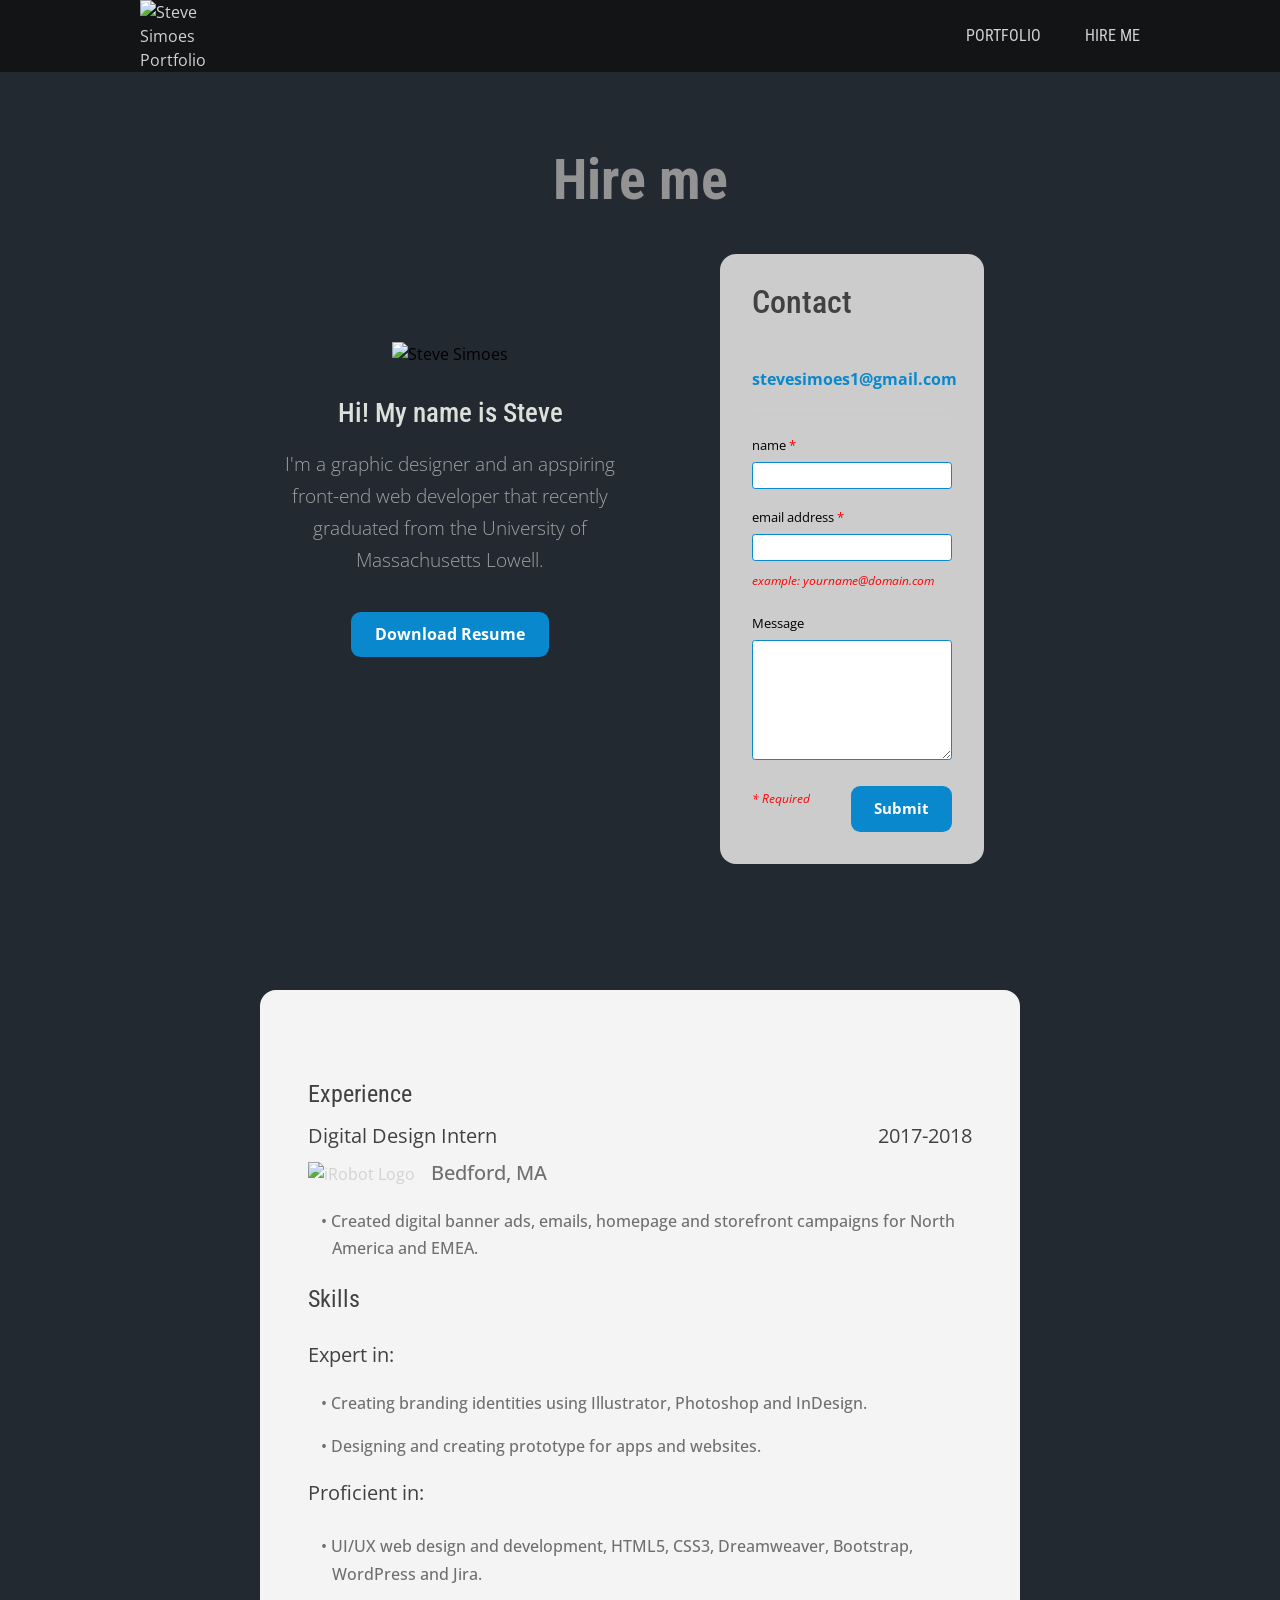
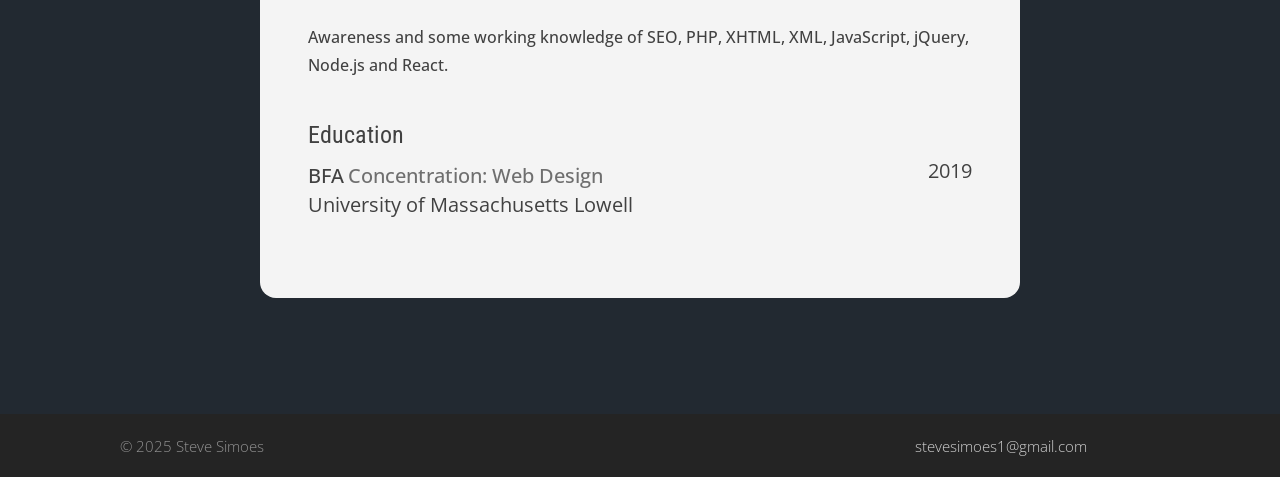
==== hire-me.html @ e7fb8ca9 "Initial portfolio version" ====
<!doctype html>
	<html lang="en">

	<head>
	  <meta name="viewport" content="width=device-width, initial-scale=1, maximum-scale=1">
	  <meta http-equiv="Content-Type" content="text/html; charset=utf-8" />
	  <meta name="description" content="Steve Simoes is an aspiring Graphic Design student at UMass Lowell in eastern Massachusetts. He is available for hire, take a look at his resume." />
	  <meta name="keywords" content="steve simoes, steve simeos, steve simose, steven simeos, steven simose, steven simoes, stephen simoes, stephen simeos, stephen simose, uml, umass lowell, university of massachusetts lowell, graphic designer, artist, coder, web design, web developer, designer resume, design skills" />
	  <title>steve simoes portfolio site | contact</title>
	  <script type="text/javascript" src="https://ajax.googleapis.com/ajax/libs/jquery/1.8.3/jquery.min.js"></script>
	  <script src="https://ajax.googleapis.com/ajax/libs/jqueryui/1.10.0/jquery-ui.min.js"></script>
	  <script type="text/javascript" src="js/lightbox.js"></script>
	  <script type="text/javascript" src="js/jquery.validate.min.js"></script>
	  <script type="text/javascript" src="js/additional-methods.min.js"></script>
	  <script type="text/javascript" src="js/scripts.js"></script>
	  <link rel="stylesheet" type="text/css" href="https://fonts.googleapis.com/css?family=Roboto+Condensed:400,700">
	  <link rel="stylesheet" type="text/css" href="https://fonts.googleapis.com/css?family=Open+Sans:400,300,600">
	  <link href="css/base.css" media="all" rel="stylesheet" />
	  <link rel="shortcut icon" href="favicon.ico" />
	</head>

	<body class="container">
	  <div id="page-wrapper">
	    <header>
	      <div class="row">
	        <a href="index.html" class="logo"><img src="images/steve-simoes-logo.png" alt="Steve Simoes Portfolio" title="Steve Simoes Portfolio" /></a>
	        <nav class="bar">
	          <ul>
	            <li class="item1"><a href="code.html">portfolio</a>
	              <ul>
	                <li><a href="code.html">code</a></li>
	                <li><a href="design.html">design</a></li>
	                <li><a href="video.html">video</a></li>
	              </ul>
	            </li>
	            <li class="item2"><a href="hire-me.html">hire me</a></li>
	          </ul>
	        </nav>
	      </div>
	    </header>
	    <main role="main">
	      <section class="hire-me">
	        <h1>Hire me</h1>
	        <div class="hire-me-grid">
	          <div class="about">
	            <img src="images/steve-simoes.png" alt="Steve Simoes" title="Steve Simoes" />
	            <h2>Hi! My name is Steve</h2>
	            <p>I'm a graphic designer and an apspiring front-end web developer that recently graduated from the University of Massachusetts Lowell.</p>
	            <a href="resume-steve-simoes.pdf" target="_blank" class="resumeLink">Download Resume</a>
	          </div>
	          <div class="resume">
	            <h3>Experience</h3>
	            <span class="job-title">Digital Design Intern</span>
	            <span class="year">2017-2018</span><br>
	            <span><a href="index.html" class="iRobot-logo"><img src="images/iRobot_Logo_Green.png" alt="iRobot Logo" /></a></span>
	            <span class="work">Bedford, MA</span>
	            <span>
	              <p>• Created digital banner ads, emails, homepage and storefront campaigns for North America and EMEA.</p>
	            </span>
	            <h3>Skills</h3>
	            <h4>Expert in:</h4>
	            <span class="skills-expert">
	              <p> • Creating branding identities using Illustrator, Photoshop and InDesign.</p>
	              <p>• Designing and creating prototype for apps and websites.</p>
	            </span>
	            <h4>Proficient in:</h4>
	            <span class="skills-proficient">
	              <p> • UI/UX web design and development, HTML5, CSS3, Dreamweaver, Bootstrap, WordPress and Jira.</p><br>
	              <h5>Awareness and some working knowledge of SEO, PHP, XHTML, XML, JavaScript, jQuery, Node.js and React.</h5>
	            </span>
	            <h3>Education</h3>
	            <span class="bfa">BFA</span> <span class="bfa-type">Concentration: Web Design</span>
	            <span class="grad-year">2019</span><br>
	            <span class="school">University of Massachusetts Lowell</span>
	          </div>
	          <div class="form">
	            <h2>Contact</h2>
	            <ul class="social">
	              <li><a href="https://www.linkedin.com/pub/steve-simoes/92/4b0/824" target="_blank" class="linkedin-icon">linkedin</a></li>
	              <li><a href="https://github.com/stevesimoes" target="_blank" class="github-icon">github</a></li>
	            </ul>
	            <a href="mailto:stevesimoes1@gmail.com" class="email-link">stevesimoes1@gmail.com</a><br>
	            <hr>
	            <p class="success">This is the success message placeholder</p>
	            <p class="error">This is the error message placeholder</p>
	            <form action="hire-me-email.php" name="applicationForm" id="applicationForm" method="post">
	              <input type="hidden" value="standard" name="formType" />
	              <table class="contactForm">
	                <tr>
	                  <td><label for="name">name <span>*</span></label>
	                    <input type="text" class="required" name="name" /></td>
	                </tr>
	                <tr>
	                  <td><label for="emailAddress">email address <span>*</span></label>
	                    <input type="text" class="required email" name="emailAddress" />
	                    <span class="example">example: yourname@domain.com</span></td>
	                </tr>
	                <tr>
	                  <td><label for="message">Message</label>
	                    <textarea name="message"></textarea></td>
	                </tr>
	                <tr>
	                  <td class="leftCol"><span class="required">* Required</span>
	                    <a href="javascript:void(0)" class="submitLink submitBtn">Submit</a></td>
	                </tr>
	              </table>
	              <script type="text/javascript">
	                var qs = queryString('fail');
	                if (qs == "totalfail") {
	                  $('p.error').html('Sorry there was an error while sending you message, please contact <a href="mailto:designer@stevesimoes.com">designer@stevesimoes.com</a>.').show();
	                }
	                if (qs == "success") {
	                  $('p.success').html('Your email has been sent. I will respond within a few days.').show();
	                  $('form').hide();
	                }
	                //alert(qs.get(name[, default_value]));

	                $('#applicationForm').keypress(function(event) {
	                  $('p.error').hide();
	                  if (event.keyCode == '13') {
	                    if ($("#applicationForm").valid()) {
	                      document.doSubmit = function() {
	                        document.applicationForm.submit();
	                      }
	                      setTimeout("document.doSubmit();", 50);
	                    }
	                  }
	                });
	                $("#applicationForm").validate();
	                $('a.submitBtn').click(function() {
	                  $('p.error').hide();
	                  if ($("#applicationForm").valid()) {
	                    document.doSubmit = function() {
	                      document.applicationForm.submit();
	                    }
	                    setTimeout("document.doSubmit();", 50);
	                  }
	                });

	              </script>
	            </form>
	          </div>
	        </div>
	      </section>
	    </main>
	    <footer>
	      <div class="footer-row">
	        <p class="copyright">&copy; 2025 Steve Simoes </p>
	        <p class="email">
	          <a href="mailto:stevesimoes1@gmail.com">stevesimoes1@gmail.com</a>
	        </p>
	        <ul class="social">
	          <li><a href="https://www.linkedin.com/pub/steve-simoes/92/4b0/824" target="_blank" class="linkedin-icon">linkedin</a></li>
	          <li><a href="https://github.com/stevesimoes" target="_blank" class="github-icon">github</a></li>
	        </ul>
	      </div>
	    </footer>
	  </div>
	</body>

	</html>
---- css/base.css ----
/* http://meyerweb.com/eric/tools/css/reset/ 
   v2.0 | 20110126
   License: none (public domain)
*/
html,
body,
div,
span,
applet,
object,
iframe,
h1,
h2,
h3,
h4,
h5,
h6,
p,
blockquote,
pre,
a,
abbr,
acronym,
address,
big,
cite,
code,
del,
dfn,
em,
img,
ins,
kbd,
q,
s,
samp,
small,
strike,
strong,
sub,
sup,
tt,
var,
b,
u,
i,
center,
dl,
dt,
dd,
ol,
ul,
li,
fieldset,
form,
label,
legend,
table,
caption,
tbody,
tfoot,
thead,
tr,
th,
td,
article,
aside,
canvas,
details,
embed,
figure,
figcaption,
footer,
header,
hgroup,
menu,
nav,
output,
ruby,
section,
summary,
time,
mark,
audio,
video {
  margin: 0;
  padding: 0;
  border: 0;
  font-size: 16px;
  font: inherit;
  vertical-align: baseline;
}

/*The Box Model*/
html {
  box-sizing: border-box;
}

*,
*::before,
*::after {
  box-sizing: inherit;
}

/* HTML5 display-role reset for older browsers */
article,
aside,
details,
figcaption,
figure,
footer,
header,
hgroup,
menu,
nav,
section {
  display: block;
}

body {
  line-height: 1.5em;
}

ol,
ul {
  list-style: none;
}

blockquote,
q {
  quotes: none;
}

blockquote:before,
blockquote:after,
q:before,
q:after {
  content: '';
  content: none;
}

table {
  border-collapse: collapse;
  border-spacing: 0;
}

html {
  background-color: #222931;
}

/*-----
	The End of Clearfix
-----*/
.container {
  display: flow-root;
}

/*
-----
	color Styles
-----

h1 blue-green: #1cb78d;
h1 orange: #f08d49
ul ul bg= #1d1e21
grid bg= #1d1e21
header= #131416
lightgrey H1= #d2d2d2
green= #367156
new footer= #242424
med grey h2 #414141
lightgrey2= #f4f4f4
blue= #0a88cd
form bg grey= #ccc
color: #1cb78d
*/

/*
-----
	Base Styles
-----
*/


body {
  font-family: 'Open Sans', sans-serif;
  text-align: left;
  width: 100%;
  /*    overflow: auto;*/
  /*overflow-x:hidden; */
}

div#page-wrapper {
  position: relative;
  /*    min-height: 100vh;*/
  text-align: left;
  max-width: 100%;
}

h1 {
  font-family: 'Roboto Condensed', Arial, Helvetica, sans-serif;
  font-weight: 700;
  font-size: 3.5em;
  margin-bottom: .75em;
  text-align: center;
  color: #939393;
}
/*font: bold calc(.025 * (100vw)) 'Arial', sans-serif;*/

h1.title-intro {
  font-family: 'Roboto Condensed', Arial, Helvetica, sans-serif;
  font-weight: 500;
  font-size: 3.5em;
  margin-bottom: .75em;
  text-align: center;
  color: #939393;
}
h2 {
  font-family: 'Roboto Condensed', Arial, Helvetica, sans-serif;
  font-weight: 500;
  font-size: 1.7em;
  line-height: 1.5em;
  color: #242424;
}

h3 {
  font-family: 'Roboto Condensed', Arial, Helvetica, sans-serif;
  font-size: 1.5em;
  line-height: 2em;
  color: #222931;
  font-weight: 400;
}

h4 {
  color: #414141;
  font-size: 1.25em;
  padding-top: 1em;
  margin-bottom: 1em;
}

h5 {
  color: #414141;
  font-size: 1em;
  font-weight: 500;
  padding: 0 0 2em 0em;
  line-height: 1.7em;
}

h6 {
  font-size: .75em;
}

hr {
  border-color: white;
  opacity: 0.05;
  height: 1px;
  margin-bottom: 1em;
  width: 100%;
}

p {
  font-family: 'Open Sans', sans-serif;
  font-weight: 300;
  font-size: .95em;
  line-height: 1.7em;
  margin: .8em 0;
  color: #717171;
}


/*-----------Carousel-Copy----------*/

.copy h3 {
  color: #fff;
  line-height: 1.5em;
  margin-bottom: .8em;
}

.copy p {
  color: #ebebeb;
  font-weight: 700;
  line-height: 1.8em;
}

/*-----------RESUME----------*/

span.year {
  font-weight: 400;
  color: #414141;
  font-size: 1.25em;
  float: right;
}

.grad-year {
  font-weight: 400;
  color: #414141;
  font-size: 1.25em;
  display: inline-block;
  float: right;
}

.resume span.school {
  color: #414141;
  font-size: 1.25em;
}

.resume span.bfa {
  color: #414141;
  font-size: 1.25em;
  line-height: 1.7em;
  font-weight: 500;
}

.resume span.bfa-type {
  color: #6f6f6f;
  font-size: 1.25em;
  font-weight: 500;
}

span.loc {
  float: right;
  font-size: 18px;
  line-height: 1.6em;
  margin-bottom: 20px;
}

p.success {
  color: #414141;
  display: none;
}

p.error {
  color: #F00;
  display: none;
}

label.error {
  color: #F00;
  margin-bottom: .9em;
  margin-top: -.5em;
}

a {
  color: #d2d2d2;
  text-decoration: none;
}

a:hover {
  color: #414141;
}

table tr td {
  font-size: .8em;
}

label {
  display: block;
  margin-bottom: .4em;
}

label span,
span.required {
  color: #F00;
}

input {
  font-family: Arial, Helvetica, sans-serif;
  font-size: 1em;
  width: 200px;
  padding: .4em;
  color: #777;
  border-radius: .25em;
  border: solid 1px #0a88cd;
  margin-bottom: 1.2em;
}

select {
  font-family: Arial, Helvetica, sans-serif;
  font-size: 1em;
  width: 200px;
  color: #777;
  border-radius: .25em;
  border: solid 1px #0a88cd;
  margin-bottom: 1.5em;
}

textarea {
  font-family: Arial, Helvetica, sans-serif;
  font-size: 1em;
  padding: .25em;
  width: 200px;
  height: 120px;
  color: #777;
  border-radius: .25em;
  border: solid 1px #0a88cd;
  margin-bottom: 1.5em;
}

input.error,
select.error,
textarea.error {
  border: solid 1px #F00;
}

b,
strong {
  font-weight: bold;
}

i,
em {
  font-style: italic;
}

/*-----
	Structure
-----*/
/*
main {
    position: relative;
    min-height: 100vh;
    max-width: 100%;
    margin: 0 auto;
}
*/


/*-----
	Design Tiles
-----*/
section.design {
  margin: 6em auto 6em auto;
  padding: 0 1em;
  text-align: center;
  max-width: 816px;
}

.tiles {
  display: grid;
  grid-gap: 1em;
  grid-template-columns: repeat(4, auto);
  grid-template-rows: repeat(4, auto);
  padding: 0 1em;
  text-align: center;
}

.design-tile {
  max-height: 180px;
  max-width: 180px;
}

.design-tile img {
  border-radius: 1em;
}

/*-----
	Header
-----*/
header {
  position: sticky;
  background-color: #131416;
  top: 0;
  z-index: 500;
  max-width: 100%;
  align-items: center;
}

div.row {
  display: flex;
  justify-content: space-between;
  flex-direction: row;
  margin: 0 auto;
  max-width: 1040px;
  background-color: #131416;
}

a.logo {
  margin-left: 1.25em;
  height: 70px;
  width: 54px;
}

header ul li {
  display: inline-flex;
  font-family: 'Roboto Condensed', sans-serif;
  font-size: 1em;
}

header ul li:first-child a {
  padding: 1.5em 1.25em;
  text-transform: uppercase;
}

header ul li:last-child a {
  padding: 1.5em 1.25em;
  text-transform: uppercase;
}
header ul li.item1 ul li a {
	padding: .5em 1.25em;
}

header ul li.selected a {
  color: #ebebeb;
  font-weight: 700;
}

header ul li a:hover {
  color: #414141;
  text-decoration: none;
}

header ul li ul {
  position: absolute;
  margin-top: 0;
  background-color: #1d1e21;
  border-top: none;
  display: none;
}

header ul li:hover ul {
  position: absolute;
  top: 70px;
  display: block;
  z-index: 100;
  color: #414141;
}

header ul li ul li {
  display: flex;
  border-top: 1px solid #2a2a2a;
  width: 110px;
  font-size: .9em;
}

header ul li ul li a:hover {
  color: #414141;
}

header ul li ul li.selected a {
  color: #367156;

}

/*-----
	Footer
-----*/
footer {
  position: relative;
  bottom: 0;
  width: 100%;
  padding: 1.25em 1.25em 0 1.25em;
  background-color: #242424;
  z-index: 500;
}

.footer-row {
  display: flex;
  flex-direction: row;
  justify-content: space-between;
  margin: 0 auto;
  max-width: 1040px;
}

footer p {
  color: #939393;
  font-family: 'Open Sans', sans-serif;
  font-weight: 300;
  line-height: 1.6em;
  margin-bottom: 1.25em;
  margin-top: 0;
}

p.copyright {
  flex: 1 0 auto;
}

p.email {
  padding-right: 1em;
}

footer ul.social {
  display: inline-flex;
}

a.linkedin-icon {
  background: left top no-repeat url(images/social-icon-sprite.png);
  width: 25px;
  height: 25px;
  display: inline-flex;
  text-indent: -9000em;
  margin-right: .5em
}

a.github-icon {
  background: right top no-repeat url(images/social-icon-sprite.png);
  width: 25px;
  height: 25px;
  display: inline-flex;
  text-indent: -9000em;
}

a.linkedin-icon:hover {
  background-position: left -25px;
}

a.github-icon:hover {
  background-position: right -25px;
}


/*----------------Hero Intro----------------*/


/*------------Carousel---------------*/

section.carousel {
  background-color: #20b0ab;
  padding: 14em 0;
  max-width: 100%;
}

div.banner {
  position: relative;
  margin: 0 auto;
  max-width: 1040px;
  height: 400px;
  overflow: hidden;
  margin-bottom: 4em;
}

div.banner div.slideWrapper {
  position: relative;
  width: 1040px;
  height: 400px;
  overflow: hidden;
}

div.banner div.slideWrapper div.slides {
  height: 400px;
  /*- always start with showing the second slide by moving them back the width of 1 slide -*/
  left: -1040px;
  overflow: hidden;
  position: relative;
  /*- number of slides multiplied by the width of the slide -*/
  width: 3120px;
}

div.banner div.item {
  float: left;
  position: relative;
  width: 1040px;
}

div.copy {
  margin-left: 56px;
  width: 330px;
  padding-right: 30px;
  height: 400px;
  float: left;
  padding-top: 12%;
}

div.image img {
  height: 400px;
  width: 600px;
}

a.previousBtn,
a.nextBtn {
  display: block;
  position: absolute;
  width: 30px;
  height: 60px;
  text-indent: -9000em;
  outline: none;
}

a.previousBtn {
  left: 0;
  top: 190px;
  background: left top no-repeat url(images/prevBtn.png);
  z-index: 100;
}

a.nextBtn {
  right: 0px;
  top: 190px;
  background: left top no-repeat url(images/nextBtn.png);
  z-index: 100;
}


/*----------------Recent-Work-Callouts----------------*/
.recent-work h2 {
  color: #d2d2d2;
}

section.recent-work {
  margin: 6em auto 6em auto;
  max-width: 1000px;
  padding: 0 1em;
  text-align: center;
}

div.callout-flex {
  width: 100%;
  display: flex;
  flex-wrap: nowrap;
  flex-direction: row;
  margin-top: 2em;
}

div.callout {
  padding: 1em;
}

.callout-image {
  max-width: 100%;
  border-radius: 1em;
}

.callout img {
  border-radius: 1.5em;
  display: inline-block;
  margin: 0 auto;
}

/*----------------Callouts Code Page----------------*/


section.code {
  margin: 6em auto 6em auto;
  max-width: 550px;
  padding: 0 1em;
  text-align: center;
}

div.code-grid {
  display: grid;
  grid-auto-flow: row;
  grid-template-columns: 1fr;
  max-width: 550px;
  padding: 2em 4em;
  background-color: #1d1e21;
  margin: 0 auto;
}

div.code-example {
  margin-top: 2em;
  max-width: 100%;
}

div.code-example img {
  max-width: 400px;
  width: 100%;
}

.code-text {
  padding-top: 2em;
  text-align: left;
  margin-bottom: 2em;
  max-width: 500px;
}

/*-----Video-Section-------*/

section.video {
  margin: 6em auto 6em auto;
  padding: 0 1em;
  text-align: center;
}

.video-grid {
  display: grid;
  grid-template-columns: 1fr;
  grid-auto-flow: row;
  max-width: 500px;
/*  padding: 2em 0;*/
  background-color: #1d1e21;
  margin: 0 auto 5vw auto;
  padding: 4em 1em 5em;
}

.video-text h2 {
  color: #d2d2d2;
}

.video-grid video {

  max-width: 100%;
  margin: 0 auto;
}

.video-grid hr {
  border-color: white;
  opacity: 5%;
  height: 1px;
  width: 100%;
  margin-bottom: 3.5em;
}

.video-text {
  text-align: left;
  margin: 2em auto;
  max-width: 400px;
}


/*-- Hire Me --*/

section.hire-me {
  margin: 6em auto 6em auto;
  padding: 0 1em;
  text-align: center;
}

div.hire-me-grid {
  display: grid;
  grid-template-columns: 1fr 1fr;
  grid-template-rows: 480px 6em;
  margin: 0 auto;
  max-width: 800px;
  padding: 1.25em;
}

div.about {
  grid-column-start: 1;
  grid-row-end: 2;
  grid-row-start: 1;
  text-align: center;
  min-width: 200px;
  align-content: center;
}

.about img {
  max-width: 100%;
  max-height: 100%;
}

div.about h2 {
  color: #dbe1da;
  padding: 1em 0 0 0
}

div.about p {
  color: #a2a2a2;
  margin-bottom: 2.5em;
  font-size: 1.17em;
}

a.submitBtn {

  display: inline;
  float: right;
  text-align: center;
  background-color: #0a88cd;
  padding: .7em 1.5em;
  border-radius: .6em;
  color: #fff;
  font-weight: bold;
  font-size: 1.2em;
  font-family: 'Open Sans', sans-serif;
}

a.submitBtn:hover {
  background-color: #096b96;
}

a.resumeLink {
  text-align: center;
  background-color: #0a88cd;
  padding: .7em 1.5em;
  border-radius: .6em;
  color: #fff;
  font-weight: bold;
  font-size: 1em;
  font-family: 'Open Sans', sans-serif;
}

a.resumeLink:hover {
  background-color: #096b96;

}

div.resume {
  margin-top: 10em;
  background-color: #f4f4f4;
  grid-column-start: 1;
  grid-column-end: 3;
  grid-row-start: 3;
  text-align: left;
  padding: 5em 3em;
  max-width: 800px;
  border-radius: 1em;
}

.resume h3 {
  margin-bottom: 0;
  color: #414141;
}

span.job-title,
span.year {
  color: #414141;
  font-size: 1.25em;
  line-height: 1.8em;
}

.resume p {
  color: #6f6f6f;
  font-size: 1em;
  font-weight: 500;
}

.resume span p,
resume p strong {
  line-height: 1.7em;
  padding-left: 1.5em;
  text-indent: -.7em;
}

.resume h4:last-of-type {
  color: #414141;
  font-size: 1.25em;
  padding-top: 1em;
  margin-bottom: 0;
}

.resume .skills-expert p {
  padding-left: 1.5em;
  width: 100%;
  margin-bottom: 0;
  padding-top: .2em;
}

.resume .skills-proficient p {
  line-height: 1.7em;
  padding-top: 1em;
  padding-left: 1.5em;
  width: 100%;
}

span.work {
  color: #6f6f6f;
  font-size: 1.25em;
  font-weight: 500;
  padding-bottom: .5em;
  display: inline-block
}

span.year {
  font-weight: 400;
}

.iRobot-logo img {
  padding: .5em .75em 0 0;
}

div.form a.email-link {
  color: #0a88cd;
  font-weight: bold;
  display: block;
  text-align: center;
  padding-top: .5em;
  font-family: 'Open Sans', sans-serif;
}

a.email-link:hover {
  color: #414141;

}

div.form h2 {
  display: block;
  text-align: left;
  font-size: 2em;
  margin-bottom: 0;
  color: #414141;
}

div.form hr {
  border-color: white;
  opacity: 5%;
  height: 1px;
  width: 100%;
  margin: 0 0 1em 0;
}

div.form {
  margin-left: 5em;
  grid-column-start: 2;
  grid-column-end: 3;
  grid-row-start: 1;
  grid-row-end: 3;
  text-align: left;
  padding: 1.5em 2em 2em 2em;
  background-color: #ccc;
  max-width: 264px;
  border-radius: 1em;
  height: min-content;


}

.form .social {
  margin: .5em 0 0 0;

}

.form ul.social li {
  left: 1em;
  bottom: .5em;
  display: inline-block;
  width: 2em;
  margin: auto;
}


span.example,
span.required {
  color: #F00;
  font-size: .9em;
  font-style: italic;
  display: block;
  margin-bottom: 1.5em;
  margin-top: -.6em;
}

span.required {
  color: #F00;
  display: inline;
}



/*-----
	Lightbox
	-----*/
#lightboxOverlay {
  position: absolute;
  top: 0;
  left: 0;
  z-index: 9999;
  background-color: black;
  filter: progid:DXImageTransform.Microsoft.Alpha(Opacity=85);
  opacity: 0.85;
  display: none;
}

#lightbox {
  position: absolute;
  left: 0;
  width: 100%;
  z-index: 10000;
  text-align: center;
  line-height: 0;
  font-family: "lucida grande", tahoma, verdana, arial, sans-serif;
  font-weight: normal;
}

#lightbox img {
  width: auto;
  height: auto;
}

#lightbox a img {
  border: none;
}

.lb-outerContainer {
  position: relative;
  background-color: white;
  width: 250px;
  height: 250px;
  margin: 0 auto;
  -webkit-border-radius: 4px;
  -moz-border-radius: 4px;
  -ms-border-radius: 4px;
  -o-border-radius: 4px;
  border-radius: 4px;
}

.lb-outerContainer:after {
  content: "";
  display: table;
  clear: both;
}

.lb-container {
  padding: .7em;
}

.lb-loader {
  position: absolute;
  top: 40%;
  left: 0%;
  height: 25%;
  width: 100%;
  text-align: center;
  line-height: 0;
}

.lb-nav {
  position: absolute;
  top: 0;
  left: 0;
  height: 100%;
  width: 100%;
  z-index: 10;
}

.lb-container > .nav {
  left: 0;
}

.lb-nav a {
  outline: none;
}

.lb-prev,
.lb-next {
  width: 49%;
  height: 100%;
  background-image: url("[data-uri]");
  /* Trick IE into showing hover */
  display: block;
}

.lb-prev {
  left: 0;
  float: left;
}

.lb-next {
  right: 0;
  float: right;
}

.lb-prev:hover {
  cursor: pointer;
  background: url(images/prev.png) left 48% no-repeat;
}

.lb-next:hover {
  cursor: pointer;
  background: url(images/next.png) right 48% no-repeat;
}

.lb-dataContainer {
  margin: 0 auto;
  padding-top: 5px;
  width: 100%;
  -moz-border-radius-bottomleft: 4px;
  -webkit-border-bottom-left-radius: 4px;
  -ms-border-bottom-left-radius: 4px;
  -o-border-bottom-left-radius: 4px;
  border-bottom-left-radius: 4px;
  -moz-border-radius-bottomright: 4px;
  -webkit-border-bottom-right-radius: 4px;
  -ms-border-bottom-right-radius: 4px;
  -o-border-bottom-right-radius: 4px;
  border-bottom-right-radius: 4px;
}

.lb-dataContainer:after {
  content: "";
  display: table;
  clear: both;
}

.lb-data {
  padding: 0 10px;
  color: #bbbbbb;
}

.lb-data .lb-details {
  width: 85%;
  float: left;
  text-align: left;
  line-height: 1.1em;
}

.lb-data .lb-caption {
  font-size: 13px;
  font-weight: bold;
  line-height: 1em;
}

.lb-data .lb-number {
  display: block;
  clear: left;
  padding-bottom: 1em;
  font-size: 11px;
}

.lb-data .lb-close {
  width: 35px;
  float: right;
  padding-bottom: 0.7em;
  outline: none;
}

.lb-data .lb-close:hover {
  cursor: pointer;
}


/*==========  Desktop  ==========*/
@media screen and (max-width: 1050px) {
  section.carousel {
    display: none;
  }
}


/*==========  Tablet  ==========*/
@media screen and (max-width: 816px) {
  section.design {
    margin: 6em auto 6em auto;
    width: min-content;
    padding: 3em
  }
}

@media screen and (max-width: 816px) {
  .tiles {
    display: grid;
    grid-gap: 1em;
    grid-template-columns: repeat(3, 1fr);
    grid-template-rows: repeat(1, 180px);
    justify-items: center;
    padding: 0 1em;
    text-align: center;
  }
}

@media screen and (max-width: 614px) {
  section.design {
    margin: 6em auto 6em auto;
    padding: 0;
    max-width: 408px;
    /*        text-align: center;*/
    align-content: center;

  }
}

@media screen and (max-width: 614px) {
  .tiles {
    display: grid;
	grid-gap: 1em;
	grid-template-columns: repeat(2, 1fr);
    grid-template-rows: repeat(1, 180px);
    justify-items: center;
    padding: 0 1em;
    text-align: center;
    /*    max-width: 64%;*/
  }
}

/*==========  Mobile  ==========*/
@media screen and (max-width: 500px) {
  .footer-row {
    display: flex;
    flex-direction: column-reverse;
    align-items: center;
  }
}

@media screen and (max-width: 500px) {
  a.linkedin-icon {
    background: left top no-repeat url(images/social-icon-sprite-mobile.png);
    width: 44px;
    height: 44px;
    display: block;
    text-indent: -9000em;
  }
}

@media screen and (max-width: 500px) {
  a.github-icon {
    background: right top no-repeat url(images/social-icon-sprite-mobile.png);
    margin-left: .5em;
    margin-bottom: 1em;
    width: 44px;
    height: 44px;
    display: block;
    text-indent: -9000em;
  }
}

@media screen and (max-width: 500px) {
  a.linkedin-icon:hover {
    background-position: left -44px;
  }

  a.github-icon:hover {
    background-position: right -44px;
  }
}

@media screen and (max-width: 500px) {
  .form ul.social {
    padding-top: 1em;
    display: inline-block;
    flex-direction: row;
    margin: 0 auto;
  }

  .form ul.social li a.github-icon {
    margin-left: 1.5em;
    margin-top: .5em;
    margin: .5em 0 0 1.5em;
  }
}

@media screen and (max-width: 500px) {

  p.email,
  p.copyright {
    padding-right: 0;
    padding-bottom: 0;
    margin-bottom: .5em;
    font-size: .9em;
    max-width: 1040px;
  }
}

@media screen and (max-width: 500px) {
  header ul {
    display: flex;
    width: 100%;
    flex-direction: row;
  }
}

@media screen and (max-width: 500px) {
  header a.logo {
    margin-right: 28px;
  }
}

@media screen and (max-width: 500px) {
  header ul li.item1 {
    flex: 1 0 0;
    justify-content: center;
    font-size: 120%;
  }
}

@media screen and (max-width: 500px) {
  header ul li.item2 {
    flex: 0 0 1;
    font-size: 120%;
  }
}

@media screen and (max-width: 500px) {
  nav.bar {
    width: 100%;
/*    justify-content: center;*/
  }
}

@media screen and (max-width: 500px) {
  header ul li ul li {
    width: 100%;
  }

  header ul li ul li a {
    margin: 0 auto;
    font-size: 110%;
    padding: 10em;
  }
}

@media screen and (max-width: 600px) {
  .tiles {
    display: grid;
    grid-gap: 1em;
    grid-template-columns: repeat(1, 1fr);
    grid-template-rows: repeat(1, 180px);
    justify-items: center;
    padding-bottom: 0;
  }
}

@media screen and (max-width: 600px) {
  div.callout-grid {
    display: flex;
    flex-direction: column;
  }

  div.callout {
    margin: 0 auto;
  }
}

/*    ------------Home Page Callouts------------*/

@media screen and (max-width: 600px) {
  div.callout-flex {
    padding: 0;
    width: 100%;
    display: flex;
    flex-wrap: nowrap;
    flex-direction: column;
  }
}

/*    ------------video Page ------------*/
@media screen and (max-width: 600px) {
  section.video {
    margin: 6em auto 6em auto;
    padding: 0;
  }

  div.video-grid {
    max-width: 100%;
    margin: 0;
    padding: 3em 1.25em;
  }

  video {
    /*        width: 100%;*/
  }
}


/*    ------------Code Page ------------*/
@media screen and (max-width: 600px) {
  section.code {
    margin: 6em auto 6em auto;
    padding: 0;
  }

  div.code-grid {
    margin: 0;
    padding: 1.25em;
  }

  div.code-text {
    max-width: 400px;
    margin: 0 auto;
  }
}

/*    ------------Hire Me ------------*/
@media screen and (max-width: 730px) {
  div.hire-me-grid {
    grid-template-columns: 1fr;
    grid-template-rows: 530px 10em 1400px 10em 540px 5em;
    margin: 0 auto;
    max-width: 100%;
    padding: 1.25em
  }
}

@media screen and (max-width: 700px) {
  div.about {
    font-size: 1.2em;
  }
}

@media screen and (max-width: 700px) {
  div.resume {
    margin-top: 5em;
    background-color: #f4f4f4;
    grid-column-start: 1;
    grid-row-start: 3;
    grid-row-end: 4;
    text-align: left;
    padding: 5em 1em;
    height: min-content;
    border-radius: 10px;
  }
}

@media screen and (max-width: 500px) {
  div.form {
    margin: 0 auto;
    height: min-content;
    grid-column-start: 1;
    grid-row-start: 5;
    grid-row-end: 6;
    text-align: left;
    background-color: #ccc;
    max-width: 100%;
    border-radius: 1em;
  }
}

@media screen and (max-width: 730px) {

  .resume span p,
  resume p strong {
    padding-left: 1.5em;
    text-indent: -.7em;
  }
}

@media screen and (max-width: 730px) {
  .resume .skills-copy p {
    padding-top: 1em;
    padding-left: 1.5em;
    text-indent: -.7em;
    margin-bottom: 0;
  }
}

/*-------Hero-Intro-----*/

section.hero-intro {
  width: 100%;
  background-color: white;
  padding: 8em 0 12em 0;
  text-align: left;
}

@media screen and (min-width: 320px) {
  div.hero {
    max-width: max-content;
    margin: 0 auto;
    padding: 1.5em;
  }

  section div.hero h1 {
    color: #222931;
    text-align: left;
    margin: 0 auto;
    line-height: 1.5em;
    font-size: calc(2em + 6 * ((100vw - 320px) / 680));
    white-space: pre-line;
  }
}

@media screen and (min-width: 1000px) {
  div.hero {
    padding: 1.25em;
    /*    margin: 0 auto;*/
    max-width: max-content;
  }

  section div.hero h1 {
    font-size: 3em;
    text-align: left;
    line-height: 1.5em
  }
}

/*
@media screen and (min-width: 1000px) {
  .hero span.my-name {
    color: #1cb78d;
  }
}


@media screen and (min-width: 320px) {
  .hero span.my-name {
    color: #1cb78d;
  }
}
*/



/*----Fluid-Type-CSS-Tricks-Snippet----*/

/*
    @media screen and (min-width: 320px) {
  html {
    font-size: calc(16px + 6 * ((100vw - 320px) / 680));
  }
}
@media screen and (min-width: 1000px) {
  html {
    font-size: 22px;
  }*/
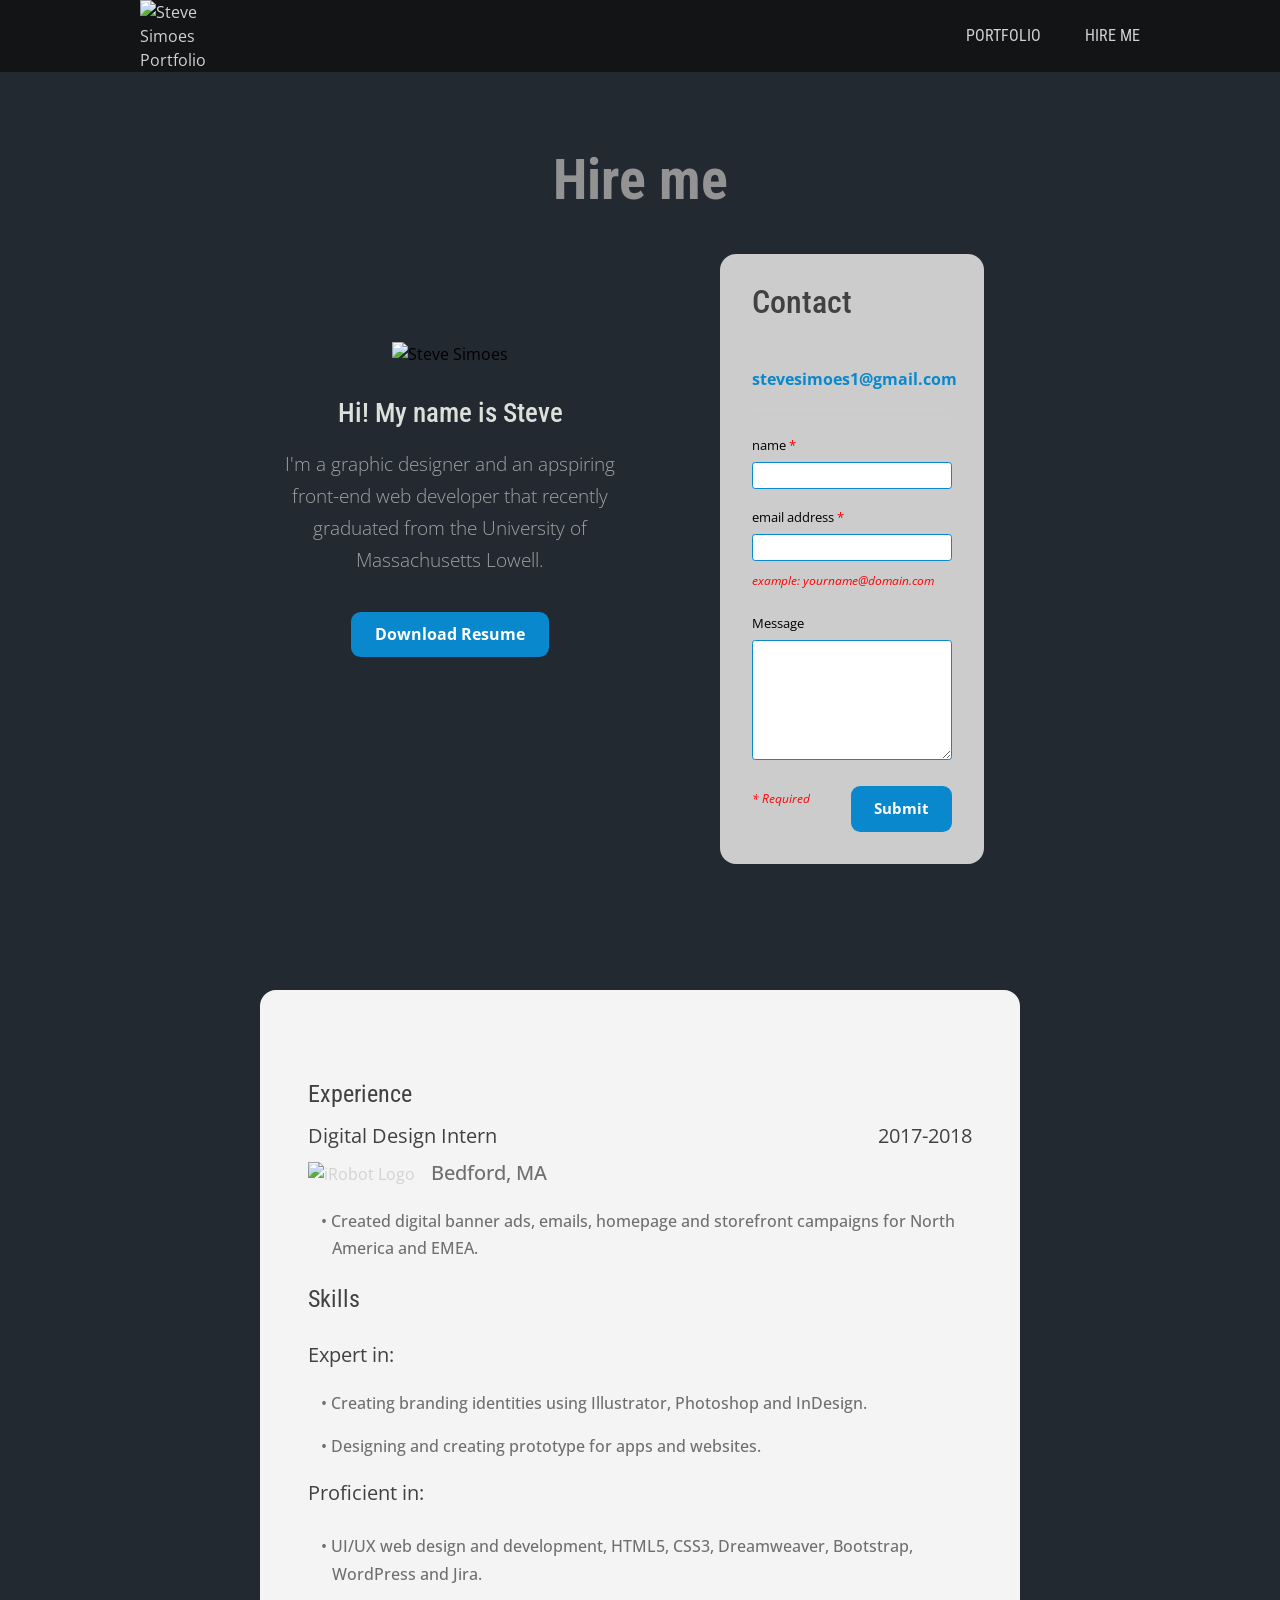
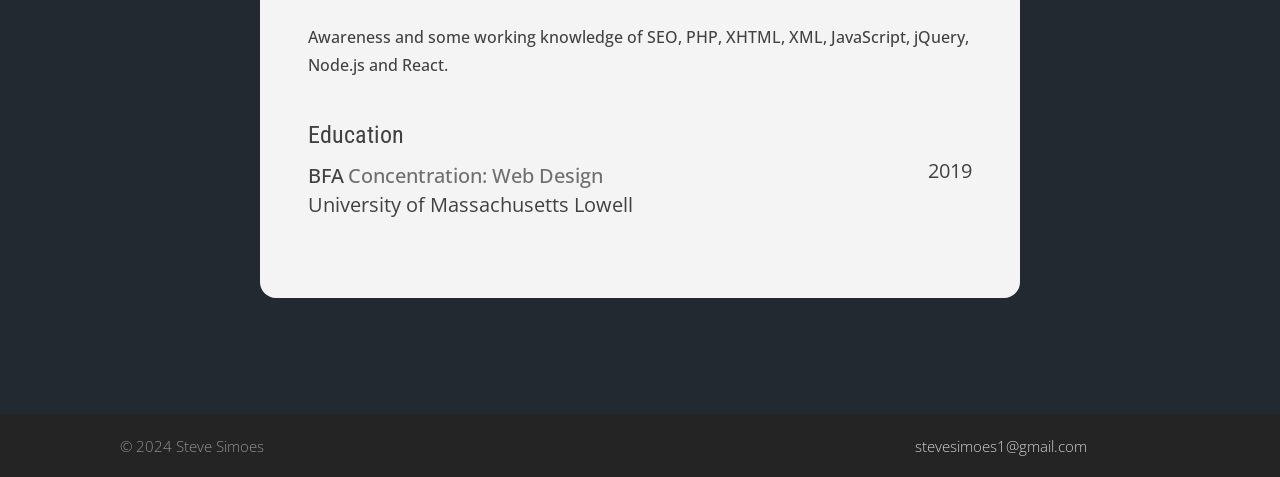
==== commit c6fc78cd: "changes to h1 test" ====
--- a/hire-me.html
+++ b/hire-me.html
@@ -145,7 +145,7 @@
 	    </main>
 	    <footer>
 	      <div class="footer-row">
-	        <p class="copyright">&copy; 2025 Steve Simoes </p>
+	        <p class="copyright">&copy; 2024 Steve Simoes </p>
 	        <p class="email">
 	          <a href="mailto:stevesimoes1@gmail.com">stevesimoes1@gmail.com</a>
 	        </p>
